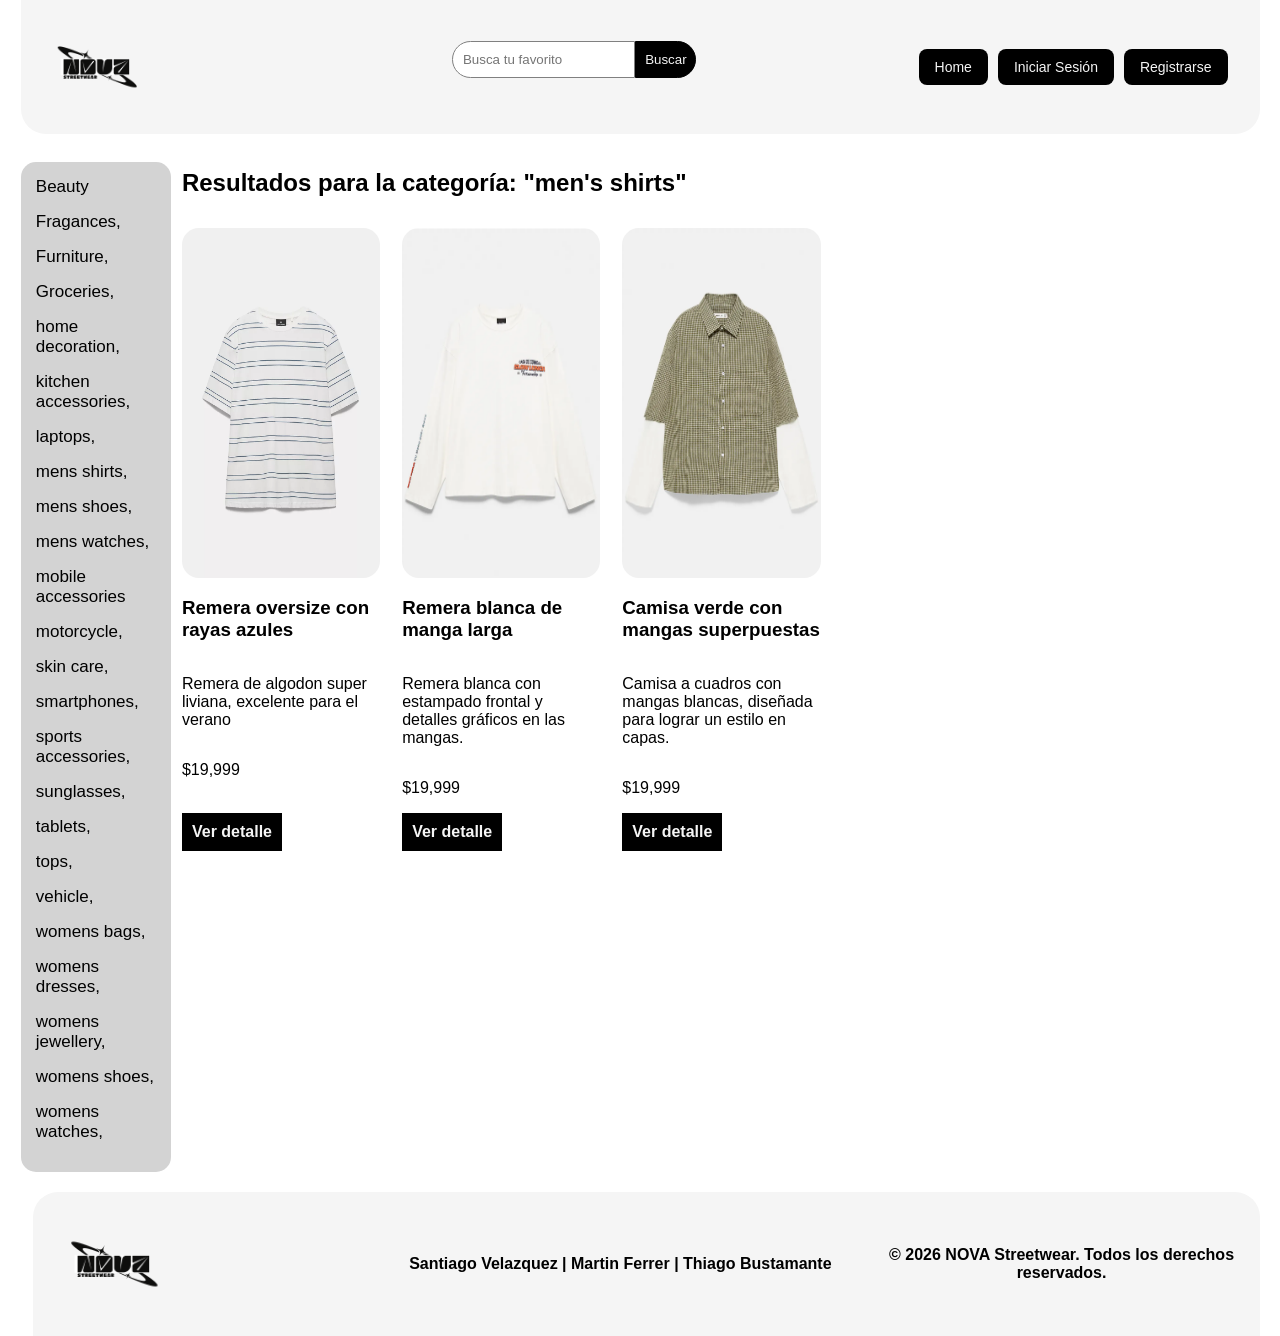
==== category.html @ 1546cbb9 "arregle la validacion de la barra de busqueda del header." ====
<!DOCTYPE html>
<html lang="es">

<head>
    <meta charset="UTF-8">
    <meta name="viewport" content="width=device-width, initial-scale=1.0">
    <title>Categoría - NOVA Streetwear</title>
    <link rel="stylesheet" href="./css/styles.css">
</head>

<body>
    <header>
        <div class="left">
            <a class="logo" href="index.html">
                <img src="./img/logo.png" alt="logo">
            </a>
        </div>
        <div class="center">
            <form action="./search-results.html" method="get">
                <div>
                    <input class="campoBusqueda" type="search" name="buscar" value="" placeholder="Busca tu favorito">
                    <button type="submit">Buscar</button>
                </div>
            </form>
            <p class="error-buscador"></p>

        </div>
        <nav class="right">
            <ul class="listainicio">
                <li><a href="./index.html">Home</a></li>
                <li><a href="./login.html">Iniciar Sesión</a></li>
                <li><a href="./register.html">Registrarse</a></li>

            </ul>
        </nav>
    </header>
    <main>
        <nav class="columna">
            <ul>
                <li><a href="./category.html">Beauty</a></li>
                <li><a href="./category.html">Fragances,</a></li>
                <li><a href="./category.html">Furniture,</a></li>
                <li><a href="./category.html">Groceries,</a></li>
                <li><a href="./category.html">home decoration,</a></li>
                <li><a href="./category.html">kitchen accessories,</a></li>
                <li><a href="./category.html">laptops,</a></li>
                <li><a href="./category.html">mens shirts,</a></li>
                <li><a href="./category.html">mens shoes,</a></li>
                <li><a href="./category.html">mens watches,</a></li>
                <li><a href="./category.html">mobile accessories</a></li>
                <li><a href="./category.html">motorcycle,</a></li>
                <li><a href="./category.html">skin care,</a></li>
                <li><a href="./category.html">smartphones,</a></li>
                <li><a href="./category.html">sports accessories,</a></li>
                <li><a href="./category.html">sunglasses,</a></li>
                <li><a href="./category.html">tablets,</a></li>
                <li><a href="./category.html">tops,</a></li>
                <li><a href="./category.html">vehicle,</a></li>
                <li><a href="./category.html">womens bags,</a></li>
                <li><a href="./category.html">womens dresses,</a></li>
                <li><a href="./category.html">womens jewellery,</a></li>
                <li><a href="./category.html">womens shoes,</a></li>
                <li><a href="./category.html">womens watches,</a></li>
            </ul>
        </nav>

        <div class="secciones">
            <h2 class="titulo">Resultados para la categoría: "men's shirts"</h2>
            <section class="section">
                <div class="vendidos">
                    <article class="articulos">
                        <img class="productos" src="./img/product/producto1.png" alt="Remera oversize con rayas azules">
                        <h3>Remera oversize con rayas azules</h3>
                        <p>Remera de algodon super liviana, excelente para el verano</p>
                        <p>$19,999</p>
                        <a class="boton" href="./product.html">Ver detalle</a>
                    </article>
                    <article class="articulos">
                        <img class="productos" src="./img/product/producto2.png" alt="Remera oversize con rayas azules">
                        <h3>Remera blanca de manga larga</h3>
                        <p>Remera blanca con estampado frontal y detalles gráficos en las mangas.</p>
                        <p>$19,999</p>
                        <a class="boton" href="./product.html">Ver detalle</a>
                    </article>
                    <article class="articulos">
                        <img class="productos" src="./img/product/producto5.png" alt="Remera oversize con rayas azules">
                        <h3>Camisa verde con mangas superpuestas</h3>
                        <p>Camisa a cuadros con mangas blancas, diseñada para lograr un estilo en capas.</p>
                        <p>$19,999</p>
                        <a class="boton" href="./product.html">Ver detalle</a>
                    </article>
                </div>
            </section>
        </div>

    </main>
    <footer class="pie">
        <div class="logopie">
            <img src="./img/logo.png" alt="logo">

        </div>
        <div class="nombrespie">
            <h4>Santiago Velazquez | Martin Ferrer | Thiago Bustamante</h4>

        </div>
        <div class="textopie">
            <p>© 2026 NOVA Streetwear. Todos los derechos reservados.</p>

        </div>
    </footer>
    <script src="./js/header.js"></script>

</body>

</html>
---- css/styles.css ----
* {
    box-sizing: border-box;
}

body {
    font-family: Arial, Helvetica, sans-serif;
    display: flex;
    flex-direction: column;
    margin: 0%;
    padding: 0px 8px 0px 8px;
    min-height: 100vh;
    margin-left: 1%;
}

header {
    display: flex;
    justify-content: space-between;
    align-items: center;
    background-color: #f5f5f5;
    padding: 10px 20px;
    margin-bottom: 15px;
    margin-right: 1%;
    border-bottom-left-radius: 25px;
    border-bottom-right-radius: 25px;
}

.left {
    width: 20%;
}

.left img {
    width: 110px;
    height: auto;
}

header ul {
    display: flex;
    list-style-type: none;
    justify-content: flex-end;
    width: 100%;
    margin: 0%;
    padding: 0%;

}

header ul li {
    margin-left: 10px;

}

.center {
    width: 40%;

}

.center form {
    display: flex;
    justify-content: center;
    width: 100%;
}

.center form div {
    display: flex;
}

.center input {
    width: 75%;
    padding: 10px;
    border: 1px solid grey;
    border-radius: 20px 0 0 20px;

}

.center button {
    width: 25%;
    padding: 10px 5px;
    background-color: black;
    color: #f5f5f5;
    border: 1px solid black;
    border-radius: 0 20px 20px 0;

}

.listainicio a {
    display: block;
    padding: 10px 16px;
    background-color: black;
    color: #f5f5f5;
    border-radius: 8px;
    font-size: 14px;
    font-weight: normal;
}

.right {
    width: 30%;
    margin-right: 1%;
}

a {
    text-decoration: none;
    color: black;
    font-weight: bold;
}

main {
    display: flex;
    margin-bottom: 20px;
}

.columna {
    background-color: #d3d3d3;
    width: 12%;
    padding: 15px;
    border-radius: 15px;
    margin-top: 1%;

}

.columna ul {
    display: flex;
    flex-direction: column;
    list-style-type: none;
    justify-content: flex-start;
    height: 100%;
    margin: 0;

}

.columna ul li {
    margin-bottom: 15px;
}

.columna ul a {
    font-size: 17px;
    font-weight: normal;
    color: black;

}

ul {
    padding: 0px;
}

.secciones {
    width: 88%;
}

.banner {
    width: 100%;
    display: flex;
    justify-content: center;
}

.imagen {
    height: 500px;
    width: 100%;
    margin: 1%;
}

.titulo {
    margin-left: 1%;
}

.vendidos {
    display: flex;
    flex-wrap: wrap;
}

.articulos {
    width: 18%;
    margin: 1%;
    display: flex;
    flex-direction: column;
}

.articulos img {
    border-radius: 17px;
}

.productos {
    width: 100%;
    height: 350px;
}

.boton {
    background-color: black;
    color: #f5f5f5;
    padding: 10px;
    margin-top: auto;
    align-self: flex-start;
}

.section {
    margin-bottom: 60px;
}

.registermain {
    display: flex;
    flex-direction: column;
    align-items: center;
    justify-content: center;
    padding: 40px 20px;
}

.log-reg {
    width: 100%;
    padding: 10px 15px;
    border: solid;
    border-radius: 999px;
    margin: 15px 0px 15px 0px;
}

.loginmain {
    display: flex;
    flex-direction: column;
    align-items: center;
    justify-content: center;
    padding: 40px 20px;
}

.formcontainer {
    background-color: #f5f5f5;
    padding: 30px;
    border-radius: 10px;
    width: 100%;
    max-width: 400px;
}

.formcontainer form {
    margin-bottom: 20px;
}

.formcontainer section {
    text-align: center;
}

.formcontainer label {
    font-size: 15px;
}

.formcontainer button {
    width: 100%;
    padding: 10px;
    background-color: black;
    color: #f5f5f5;
    font-weight: bold;
    border-radius: 999px;
    margin-top: 15px;
}

.formcontainer section a {
    font-size: 15px;
    font-weight: normal;
    color: grey;
}

.sectionproducto {
    display: flex;
    flex-direction: row;
    align-items: flex-start;

}

.sectionproducto article img {
    width: 50%;
    height: auto;
    margin: 5px;
}

.pie {
    display: flex;
    align-items: center;
    background-color: #f5f5f5;
    margin-top: auto;
    padding: 10px 20px;
    border-top-left-radius: 25px;
    border-top-right-radius: 25px;
    margin-left: 1%;
    margin-right: 1%;
}

.logopie {
    width: 30%;
    text-align: left;
}

.logopie img {
    width: 120px;
}

.nombrespie {
    width: 40%;
    text-align: left;
}

.textopie {
    font-weight: bold;
    text-align: center;
    width: 30%;

}

.sectionproducto article {
    margin: 0px 20px 0px 20px;

}

.sectionproducto article button {
    background-color: black;
    color: #f5f5f5;
    padding: 10px;
    font-weight: bold;
    margin: 0px 10px 0px 0px;
    border: none;
}

.infoproducto h2 {
    font-size: 28px;
    margin-bottom: 5px;
}

.infoproducto h4 {
    font-size: 22px;
    margin: 15px 0px;
}

.marca,
.categoria,
.stock,
.fecha {
    color: grey;
    font-size: 14px;
    margin: 4px 0px;
}

.tags {
    display: flex;
    list-style-type: none;
    margin: 15px 0px 20px 0px;
}

.tags li {
    padding: 4px 12px;
    background-color: #f5f5f5;
    border-radius: 999px;
    font-size: 12px;
    margin-right: 8px;
}

.reviews {
    margin: 40px 20px;
}

.review {
    background-color: #f5f5f5;
    padding: 15px 20px;
    border-radius: 10px;
    margin-bottom: 15px;
}

.rating {
    color: orange;
    font-size: 18px;
    margin: 0px;
}

.fotosproducto {
    display: flex;
    width: 60%;
}

.infoproducto {
    width: 40%;
}

.formcontainer h2 {
    text-align: center;
    margin-top: 0px;
}

@media(max-width:420px) {
    header {
        flex-direction: column;
    }

    .left {
        width: 100%;
        text-align: center;

    }

    .center {
        width: 100%;
        text-align: center;
        margin-bottom: 15px;
    }

    .right {
        width: 100%;
        text-align: center;
        margin-bottom: 15px;

    }

    header ul {
        justify-content: center;

    }

    main {
        flex-direction: column;

    }

    .columna {
        width: 100%;
        margin-bottom: 15px;
    }

    .columna ul {
        flex-direction: row;
        flex-wrap: wrap;
    }

    .columna ul li {
        margin-right: 15px;
        margin-bottom: 10px;

    }

    .columna ul a {
        font-size: 14px;
    }

    .secciones {
        width: 100%;

    }

    .imagen {
        height: 200px;
    }

    .articulos {
        width: 98%;
        margin-bottom: 20px;
    }

    .pie {
        flex-direction: column;

    }

    .logopie, .nombrespie, .textopie {
        width: 100%;
        text-align: center;
        
    }


    .sectionproducto {
        flex-direction: column;
    }

    .fotosproducto,
    .infoproducto {
        width: 100%;

    }

    .sectionproducto article {
        margin: 0px;
    }

    .sectionproducto article img {
        width: 48%;
        margin: 1%;

    }


}
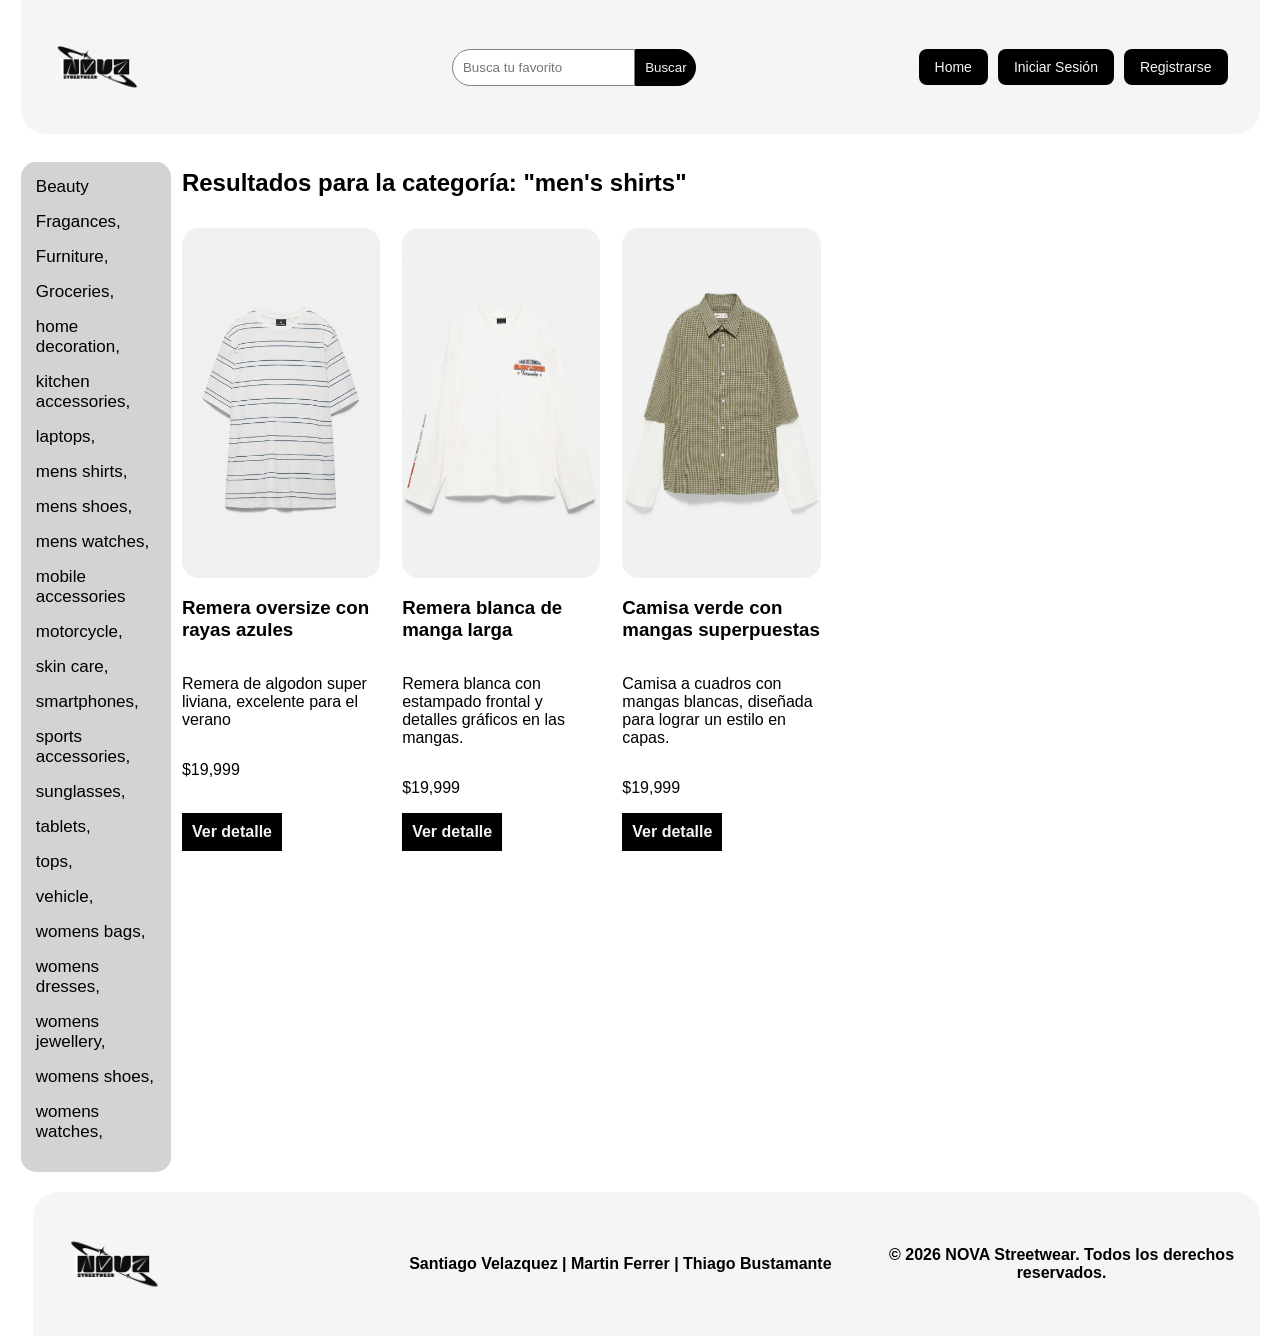
==== commit b30b5e5a: "solo borre el msj de error porque lo reemplace por un alert" ====
--- a/category.html
+++ b/category.html
@@ -22,7 +22,6 @@
                     <button type="submit">Buscar</button>
                 </div>
             </form>
-            <p class="error-buscador"></p>
 
         </div>
         <nav class="right">
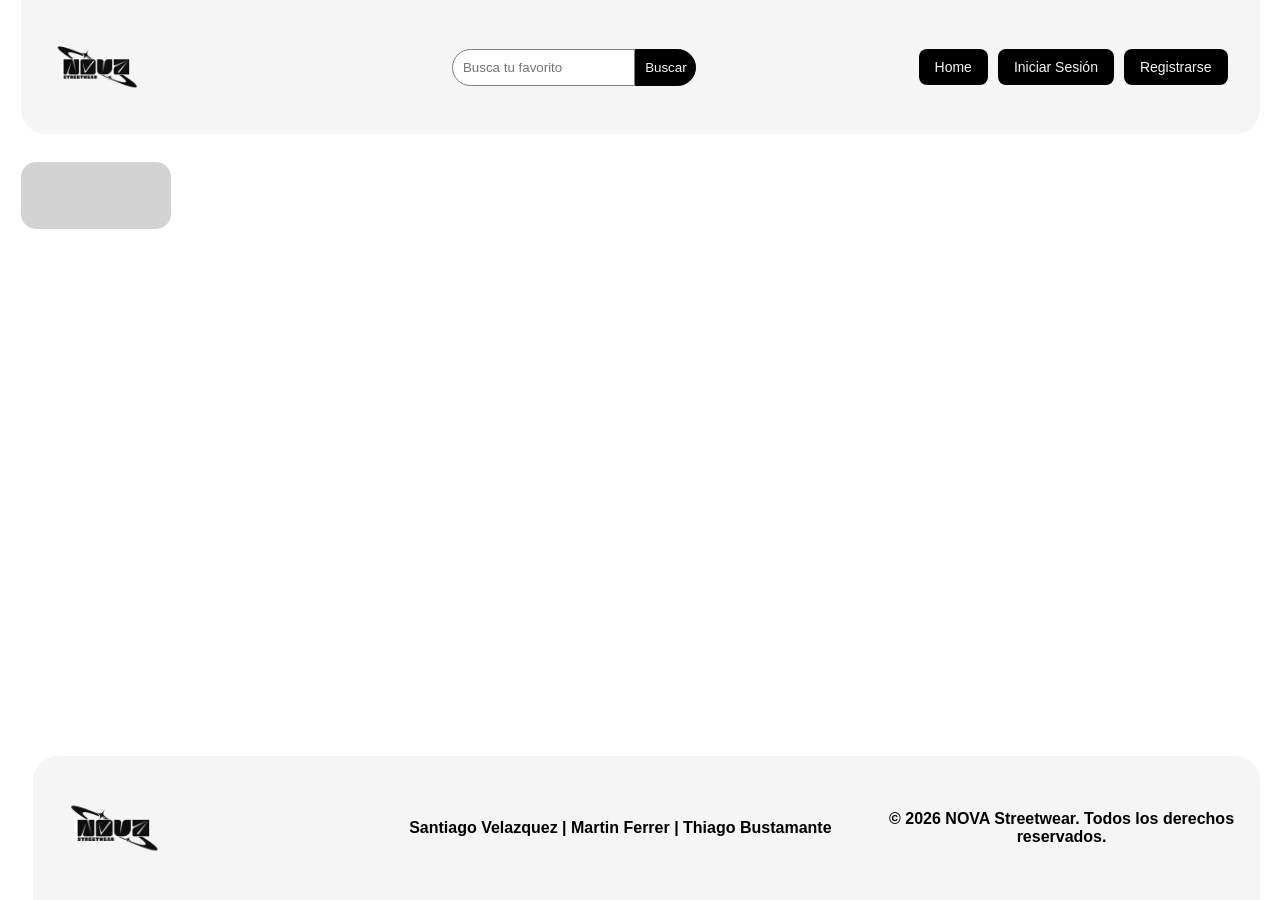
==== commit 9bc3083d: "hice el js de la columna de navegacion y lo llame categories, ademas limpie el html de category para" ====
--- a/category.html
+++ b/category.html
@@ -35,60 +35,13 @@
     </header>
     <main>
         <nav class="columna">
-            <ul>
-                <li><a href="./category.html">Beauty</a></li>
-                <li><a href="./category.html">Fragances,</a></li>
-                <li><a href="./category.html">Furniture,</a></li>
-                <li><a href="./category.html">Groceries,</a></li>
-                <li><a href="./category.html">home decoration,</a></li>
-                <li><a href="./category.html">kitchen accessories,</a></li>
-                <li><a href="./category.html">laptops,</a></li>
-                <li><a href="./category.html">mens shirts,</a></li>
-                <li><a href="./category.html">mens shoes,</a></li>
-                <li><a href="./category.html">mens watches,</a></li>
-                <li><a href="./category.html">mobile accessories</a></li>
-                <li><a href="./category.html">motorcycle,</a></li>
-                <li><a href="./category.html">skin care,</a></li>
-                <li><a href="./category.html">smartphones,</a></li>
-                <li><a href="./category.html">sports accessories,</a></li>
-                <li><a href="./category.html">sunglasses,</a></li>
-                <li><a href="./category.html">tablets,</a></li>
-                <li><a href="./category.html">tops,</a></li>
-                <li><a href="./category.html">vehicle,</a></li>
-                <li><a href="./category.html">womens bags,</a></li>
-                <li><a href="./category.html">womens dresses,</a></li>
-                <li><a href="./category.html">womens jewellery,</a></li>
-                <li><a href="./category.html">womens shoes,</a></li>
-                <li><a href="./category.html">womens watches,</a></li>
-            </ul>
+            <ul></ul>
         </nav>
 
         <div class="secciones">
-            <h2 class="titulo">Resultados para la categoría: "men's shirts"</h2>
+            <h2 class="titulo"></h2>
             <section class="section">
-                <div class="vendidos">
-                    <article class="articulos">
-                        <img class="productos" src="./img/product/producto1.png" alt="Remera oversize con rayas azules">
-                        <h3>Remera oversize con rayas azules</h3>
-                        <p>Remera de algodon super liviana, excelente para el verano</p>
-                        <p>$19,999</p>
-                        <a class="boton" href="./product.html">Ver detalle</a>
-                    </article>
-                    <article class="articulos">
-                        <img class="productos" src="./img/product/producto2.png" alt="Remera oversize con rayas azules">
-                        <h3>Remera blanca de manga larga</h3>
-                        <p>Remera blanca con estampado frontal y detalles gráficos en las mangas.</p>
-                        <p>$19,999</p>
-                        <a class="boton" href="./product.html">Ver detalle</a>
-                    </article>
-                    <article class="articulos">
-                        <img class="productos" src="./img/product/producto5.png" alt="Remera oversize con rayas azules">
-                        <h3>Camisa verde con mangas superpuestas</h3>
-                        <p>Camisa a cuadros con mangas blancas, diseñada para lograr un estilo en capas.</p>
-                        <p>$19,999</p>
-                        <a class="boton" href="./product.html">Ver detalle</a>
-                    </article>
-                </div>
+                <div class="vendidos"></div>
             </section>
         </div>
 
@@ -108,6 +61,7 @@
         </div>
     </footer>
     <script src="./js/header.js"></script>
+    <script src="./js/categories.js"></script>
 
 </body>
 
--- a/css/styles.css
+++ b/css/styles.css
@@ -262,7 +262,7 @@
 }
 
 .sectionproducto article img {
-    width: 50%;
+    width: 100%;
     height: auto;
     margin: 5px;
 }
@@ -473,7 +473,7 @@
     }
 
     .sectionproducto article img {
-        width: 48%;
+        width: 100%;
         margin: 1%;
 
     }
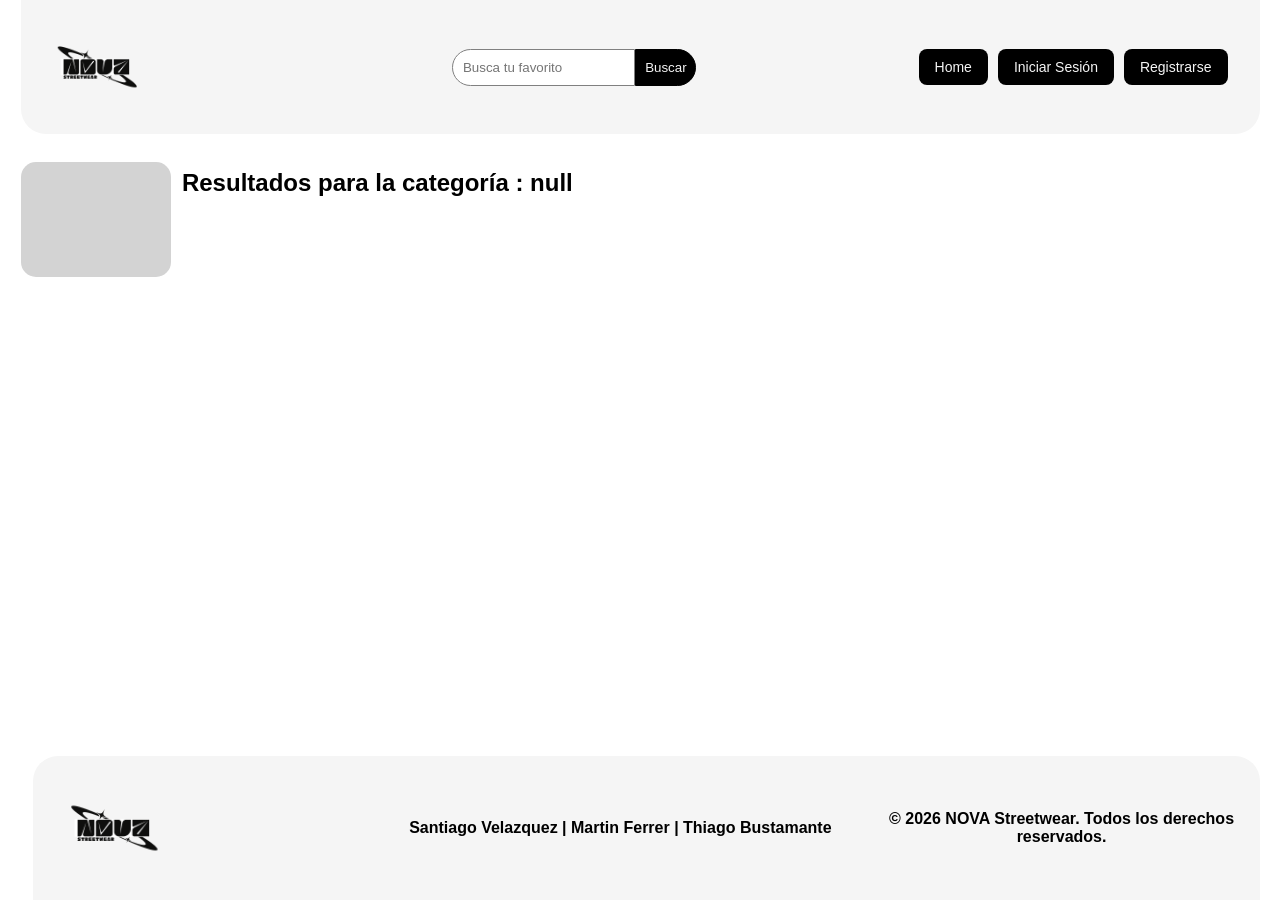
==== commit 531c3d7d: "Corregi cosas de search-results en js y html, y ademas arregle faltantes en category" ====
--- a/category.html
+++ b/category.html
@@ -39,9 +39,9 @@
         </nav>
 
         <div class="secciones">
-            <h2 class="titulo"></h2>
+            <h2 class="titulo" id="titulo-categoria"></h2>
             <section class="section">
-                <div class="vendidos"></div>
+                <div class="vendidos" id="lista-productos"></div>
             </section>
         </div>
 
@@ -62,6 +62,7 @@
     </footer>
     <script src="./js/header.js"></script>
     <script src="./js/categories.js"></script>
+    <script src="./js/category.js"></script>
 
 </body>
 
